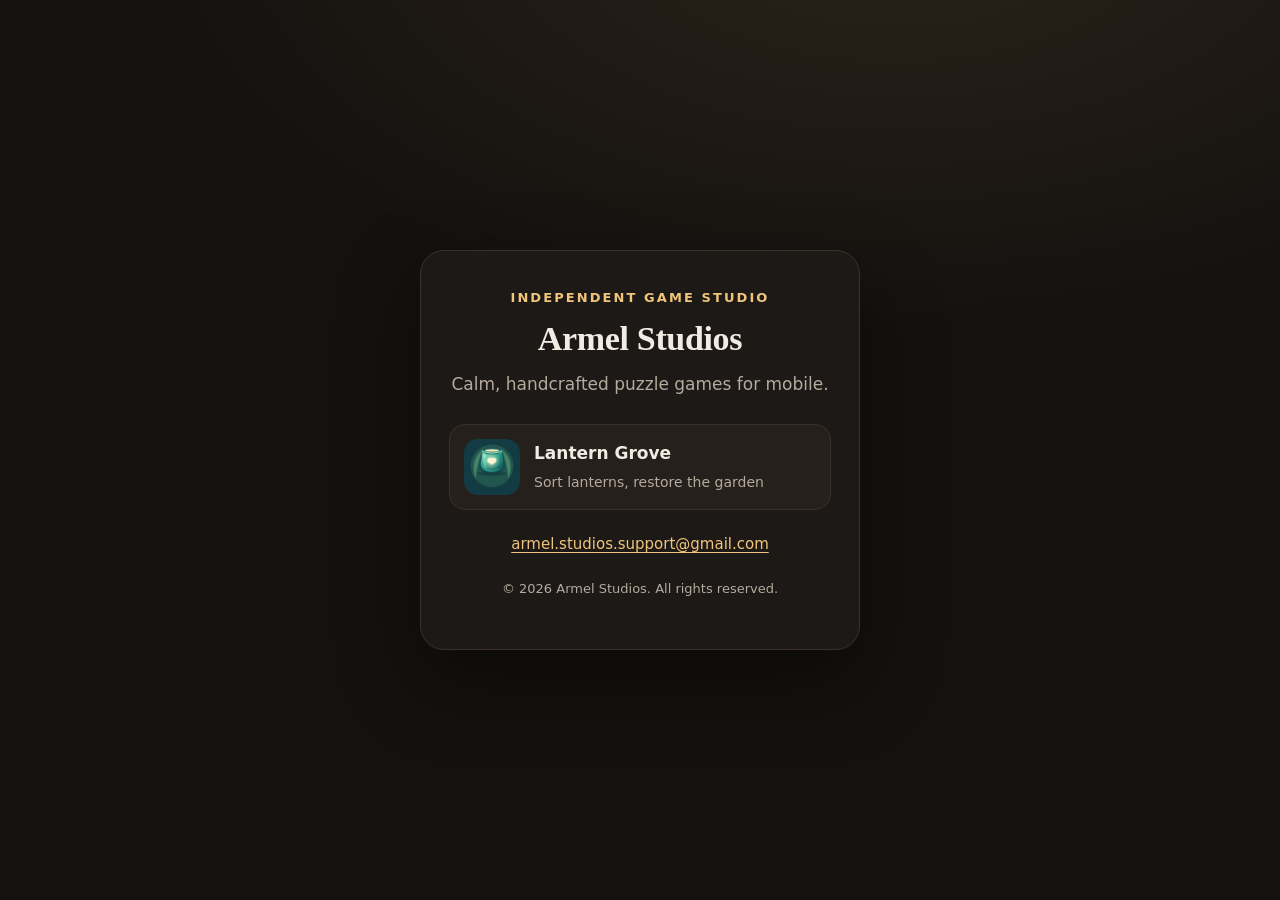
==== index.html @ 309d0c12 "add Armel Studios site with Lantern Grove privacy policy" ====
<!doctype html>
<html lang="en">
<head>
  <meta charset="utf-8">
  <meta name="viewport" content="width=device-width, initial-scale=1">
  <title>Armel Studios</title>
  <meta name="description" content="Armel Studios makes calm, handcrafted puzzle games for mobile.">
  <link rel="icon" type="image/png" href="assets/favicon.png">
  <link rel="apple-touch-icon" href="assets/apple-touch-icon.png">
  <link rel="stylesheet" href="assets/style.css">
</head>
<body>
  <main class="simple">
    <div class="panel">
      <p class="kicker">Independent game studio</p>
      <h1>Armel Studios</h1>
      <p class="lede">Calm, handcrafted puzzle games for mobile.</p>

      <a class="game-row" href="lantern-grove/index.html">
        <img src="lantern-grove/icon.png" alt="" width="256" height="256">
        <div>
          <strong>Lantern Grove</strong>
          <span>Sort lanterns, restore the garden</span>
        </div>
      </a>

      <div class="links">
        <a href="mailto:armel.studios.support@gmail.com">armel.studios.support@gmail.com</a>
      </div>
      <p class="fine">© 2026 Armel Studios. All rights reserved.</p>
    </div>
  </main>
</body>
</html>
---- assets/style.css ----
/* Armel Studios site. System fonts only: no third-party requests from visitors. */
:root {
  --bg: #14110f;
  --surface: #1d1916;
  --surface-2: #26201c;
  --line: #3a312a;
  --text: #f1ebe3;
  --muted: #b5aa9d;
  --gold: #f0c47a;
  --gold-deep: #c98f3c;
  --radius: 18px;
  --wide: 1080px;
  --prose: 720px;
  --sans: system-ui, -apple-system, "Segoe UI", Roboto, "Helvetica Neue", Arial, sans-serif;
  --serif: "Iowan Old Style", "Palatino Linotype", Palatino, "Book Antiqua", Georgia, serif;
  color-scheme: dark;
}

* { box-sizing: border-box; }

html { -webkit-text-size-adjust: 100%; }

body {
  margin: 0;
  background: var(--bg);
  background-image: radial-gradient(1100px 600px at 70% -10%, rgba(240, 196, 122, 0.10), transparent 70%);
  background-repeat: no-repeat;
  color: var(--text);
  font: 17px/1.65 var(--sans);
  overflow-wrap: break-word;
}

img { max-width: 100%; height: auto; display: block; }

a { color: var(--gold); text-underline-offset: 3px; text-decoration-thickness: 1px; }
a:hover { color: #ffd896; }
a:focus-visible { outline: 2px solid var(--gold); outline-offset: 3px; border-radius: 4px; }

.wrap { width: 100%; max-width: var(--wide); margin: 0 auto; padding: 0 20px; }

/* Header */
.site-header { padding: 22px 0; }
.site-header .wrap { display: flex; align-items: center; justify-content: space-between; gap: 16px; }
.brand { color: var(--text); text-decoration: none; font-family: var(--serif); font-size: 21px; letter-spacing: 0.02em; }
.brand span { color: var(--gold); }
.nav { display: flex; gap: 20px; font-size: 15px; }
.nav a { color: var(--muted); text-decoration: none; }
.nav a:hover, .nav a[aria-current="page"] { color: var(--text); }

/* Type */
.kicker { margin: 0 0 10px; color: var(--gold); font-size: 13px; font-weight: 600; letter-spacing: 0.16em; text-transform: uppercase; }
h1, h2, h3 { font-family: var(--serif); font-weight: 600; line-height: 1.15; margin: 0; }
h1 { font-size: clamp(38px, 7vw, 64px); letter-spacing: -0.01em; }
h2 { font-size: clamp(26px, 4vw, 34px); }
h3 { font-size: 21px; }
.lede { font-size: clamp(18px, 2.2vw, 21px); color: var(--muted); max-width: 34em; margin: 18px 0 0; }

/* Hero */
.hero { padding: 48px 0 64px; }
.hero-split { display: grid; grid-template-columns: 1.1fr 0.9fr; gap: 48px; align-items: center; }
.hero-art { border-radius: var(--radius); overflow: hidden; border: 1px solid var(--line); box-shadow: 0 30px 80px rgba(0, 0, 0, 0.45); }
.hero-title { display: flex; align-items: center; gap: 18px; }
.hero-title img { width: 76px; height: 76px; border-radius: 18px; flex: none; }

.actions { display: flex; flex-wrap: wrap; gap: 12px; margin-top: 28px; }
.button {
  display: inline-flex; align-items: center; justify-content: center; gap: 8px;
  min-height: 48px; padding: 0 22px; border-radius: 999px;
  font-weight: 600; font-size: 16px; text-decoration: none;
  border: 1px solid var(--line); color: var(--text); background: var(--surface);
}
.button:hover { color: var(--text); border-color: var(--gold-deep); }
.button.primary { background: var(--gold); border-color: var(--gold); color: #24180a; }
.button.primary:hover { background: #ffd896; color: #24180a; }
.button[aria-disabled="true"] { opacity: 0.75; pointer-events: none; }

/* Sections and cards */
.section { padding: 56px 0; border-top: 1px solid var(--line); }
.section-head { margin-bottom: 28px; }
.grid { display: grid; grid-template-columns: repeat(auto-fit, minmax(260px, 1fr)); gap: 18px; }
.card { background: var(--surface); border: 1px solid var(--line); border-radius: var(--radius); padding: 24px; }
.card p { color: var(--muted); margin: 8px 0 0; }

.game-card { display: grid; grid-template-columns: 220px 1fr; gap: 0; padding: 0; overflow: hidden; text-decoration: none; color: inherit; }
.game-card:hover { border-color: var(--gold-deep); color: inherit; }
.game-card .thumb { background: var(--surface-2); }
.game-card .thumb img { width: 100%; height: 100%; object-fit: cover; }
.game-card .body { padding: 26px; }
.game-card .body p { color: var(--muted); margin: 10px 0 16px; }
.tag { display: inline-block; font-size: 13px; color: var(--gold); border: 1px solid var(--line); border-radius: 999px; padding: 3px 12px; }

.features { list-style: none; padding: 0; margin: 0; display: grid; grid-template-columns: repeat(auto-fit, minmax(240px, 1fr)); gap: 14px; }
.features li { background: var(--surface); border: 1px solid var(--line); border-radius: 14px; padding: 16px 18px; color: var(--muted); }
.features strong { display: block; color: var(--text); font-weight: 600; margin-bottom: 2px; }

/* Long-form documents (privacy policy) */
.doc { max-width: var(--prose); margin: 0 auto; padding: 32px 20px 72px; }
.doc h1 { font-size: clamp(32px, 6vw, 46px); margin-bottom: 12px; }
.doc h2 { font-size: 26px; margin: 48px 0 12px; padding-top: 8px; scroll-margin-top: 20px; }
.doc h3 { font-size: 19px; margin: 28px 0 8px; font-family: var(--sans); scroll-margin-top: 20px; }
.doc p, .doc li { color: #ddd5cb; }
.doc ul, .doc ol { padding-left: 22px; }
.doc li { margin: 6px 0; }
.doc strong { color: var(--text); }
.doc code { font-size: 0.9em; background: var(--surface-2); padding: 1px 6px; border-radius: 6px; }
.doc blockquote { margin: 24px 0; padding: 18px 22px; background: var(--surface); border: 1px solid var(--line); border-left: 3px solid var(--gold); border-radius: 12px; }
.doc blockquote p:first-child { margin-top: 0; }
.doc blockquote ul { margin-bottom: 0; }
.doc .meta { color: var(--muted); font-size: 15px; }
.toc { background: var(--surface); border: 1px solid var(--line); border-radius: 12px; padding: 16px 20px; margin: 24px 0; font-size: 15px; }
.toc summary { cursor: pointer; font-weight: 600; }
.toc ol { margin: 10px 0 0; columns: 2 240px; column-gap: 28px; }
.toc li { margin: 4px 0; break-inside: avoid; }
.back-link { display: inline-block; margin-bottom: 18px; font-size: 15px; }

/* Compact single-card pages */
.simple { min-height: 100vh; min-height: 100svh; display: flex; flex-direction: column; align-items: center; justify-content: center; padding: 40px 20px; text-align: center; }
.panel { width: 100%; max-width: 440px; background: var(--surface); border: 1px solid var(--line); border-radius: 24px; padding: 36px 28px; box-shadow: 0 30px 80px rgba(0, 0, 0, 0.4); }
.panel h1 { font-size: 34px; margin-top: 6px; }
.panel .lede { font-size: 17px; margin: 12px auto 0; }
.panel .art { width: 100%; aspect-ratio: 4 / 3; object-fit: cover; object-position: 50% 62%; border-radius: 16px; margin: 0 0 22px; border: 1px solid var(--line); }
.panel .app-icon { width: 88px; height: 88px; border-radius: 22px; margin: 0 auto 14px; }
.game-row { display: flex; align-items: center; gap: 14px; margin-top: 26px; padding: 14px; text-align: left; text-decoration: none; color: var(--text); background: var(--surface-2); border: 1px solid var(--line); border-radius: 16px; }
.game-row:hover { color: var(--text); border-color: var(--gold-deep); }
.game-row img { width: 56px; height: 56px; border-radius: 14px; flex: none; }
.game-row strong { display: block; font-size: 17px; }
.game-row span { color: var(--muted); font-size: 14px; }
.panel .actions { justify-content: center; margin-top: 24px; }
.links { display: flex; flex-wrap: wrap; justify-content: center; gap: 8px 18px; margin-top: 22px; font-size: 15px; }
.fine { margin-top: 22px; color: var(--muted); font-size: 13px; }

/* Footer */
.site-footer { border-top: 1px solid var(--line); padding: 28px 0 40px; color: var(--muted); font-size: 14px; }
.site-footer .wrap { display: flex; flex-wrap: wrap; justify-content: space-between; gap: 12px 24px; }
.site-footer a { color: var(--muted); }
.site-footer a:hover { color: var(--text); }
.footer-links { display: flex; flex-wrap: wrap; gap: 8px 20px; }

@media (max-width: 820px) {
  .hero { padding: 24px 0 48px; }
  .hero-split { grid-template-columns: 1fr; gap: 32px; }
  .hero-art { max-width: 460px; }
  .game-card { grid-template-columns: 1fr; }
  .game-card .thumb { aspect-ratio: 16 / 10; }
}

@media (max-width: 480px) {
  body { font-size: 16px; }
  .nav { gap: 14px; }
  .hero-title img { width: 60px; height: 60px; border-radius: 14px; }
  .button { width: 100%; }
}

@media (prefers-reduced-motion: no-preference) {
  .button, .game-card, a { transition: color 0.15s, background-color 0.15s, border-color 0.15s; }
}
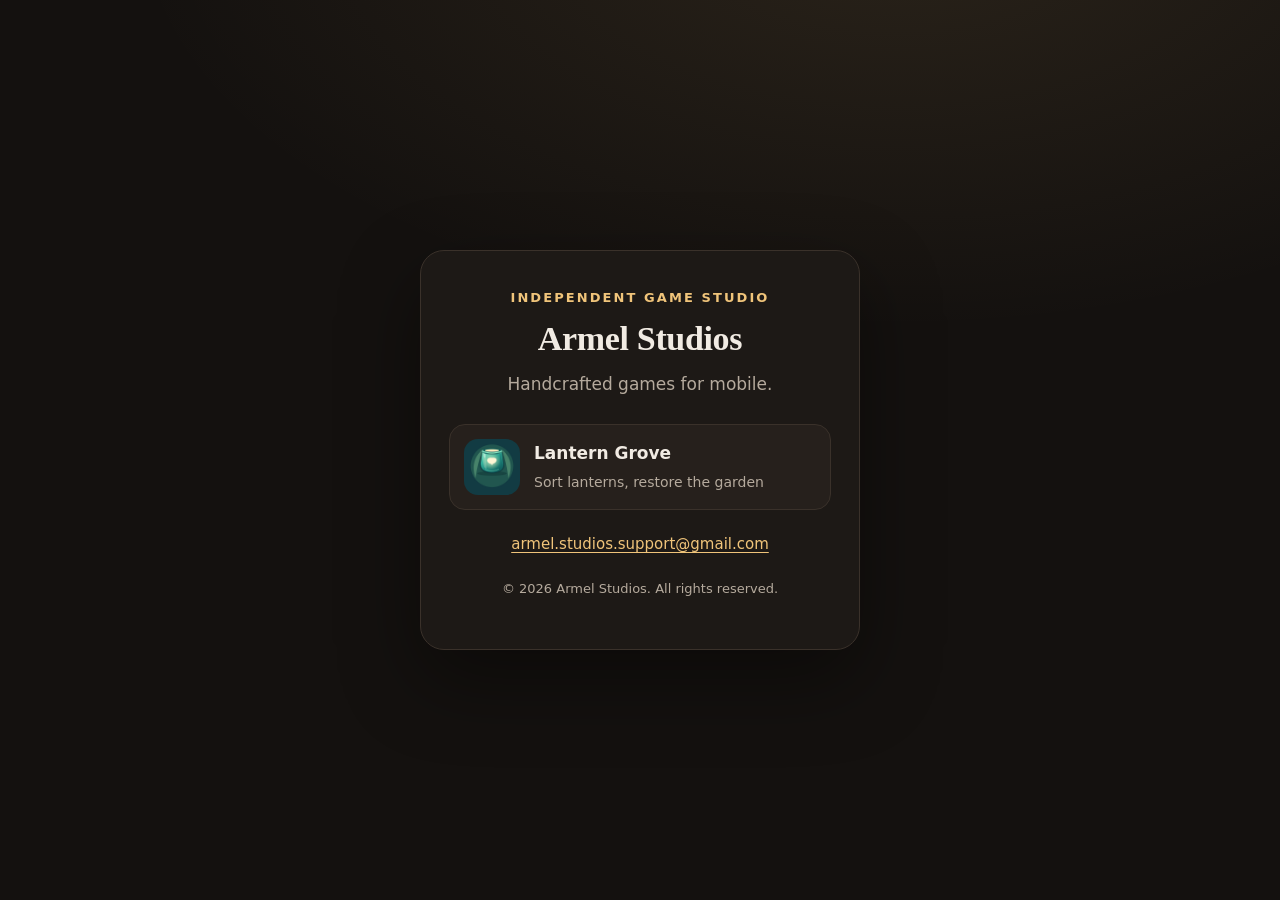
==== commit 5b09d439: "broaden studio tagline beyond puzzle games" ====
--- a/index.html
+++ b/index.html
@@ -4,7 +4,7 @@
   <meta charset="utf-8">
   <meta name="viewport" content="width=device-width, initial-scale=1">
   <title>Armel Studios</title>
-  <meta name="description" content="Armel Studios makes calm, handcrafted puzzle games for mobile.">
+  <meta name="description" content="Armel Studios makes handcrafted games for mobile.">
   <link rel="icon" type="image/png" href="assets/favicon.png">
   <link rel="apple-touch-icon" href="assets/apple-touch-icon.png">
   <link rel="stylesheet" href="assets/style.css">
@@ -14,7 +14,7 @@
     <div class="panel">
       <p class="kicker">Independent game studio</p>
       <h1>Armel Studios</h1>
-      <p class="lede">Calm, handcrafted puzzle games for mobile.</p>
+      <p class="lede">Handcrafted games for mobile.</p>
 
       <a class="game-row" href="lantern-grove/index.html">
         <img src="lantern-grove/icon.png" alt="" width="256" height="256">
